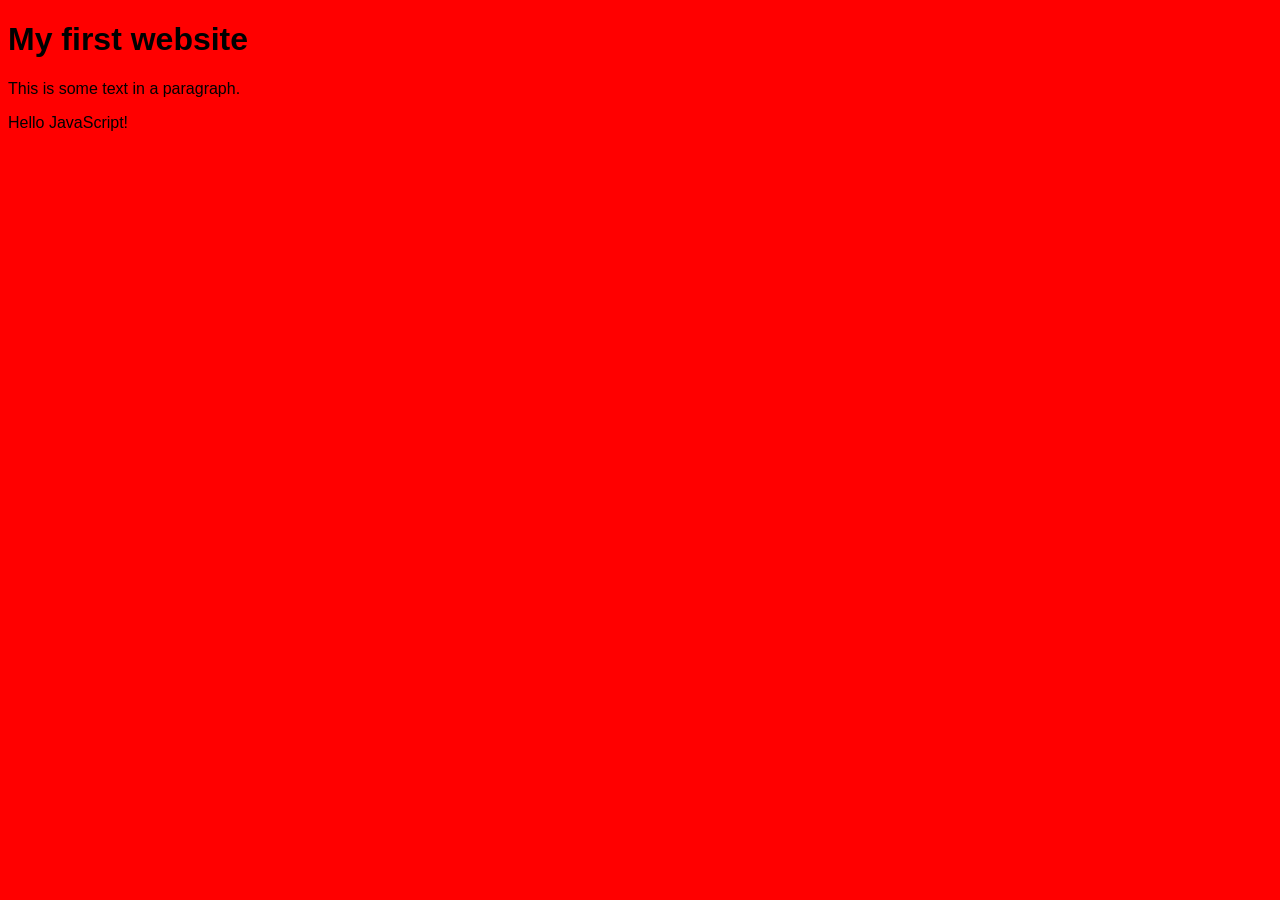
==== index.html @ 307298f5 "mine første ændringer" ====
<!DOCTYPE html>
<html lang="en">
<head>
    <meta charset="UTF-8">
    <meta name="viewport" content="width=device-width, initial-scale=1.0">
    <title>My first website</title>
    <link rel="stylesheet" href="app.css">
</head>
<body>
     <h1>My first website</h1>
    <p>This is some text in a paragraph.</p>
    <script src="app.js"></script>
</body>
</html>
---- app.css ----
body {
    font-family: Arial, Helvetica, sans-serif;
    background-color: red;
}
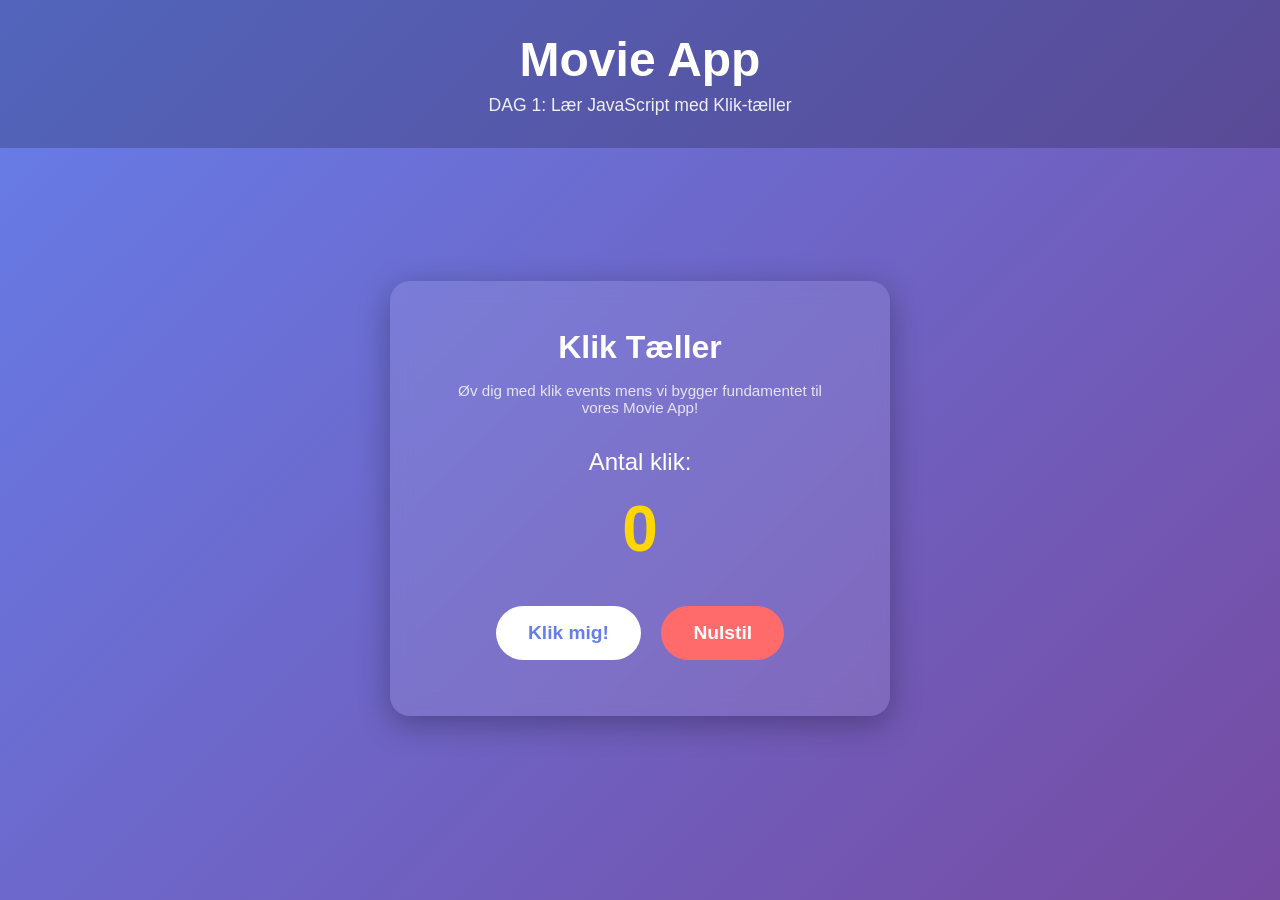
==== commit 693ff4ea: "done til og med opg 6" ====
--- a/index.html
+++ b/index.html
@@ -1,14 +1,30 @@
 <!DOCTYPE html>
-<html lang="en">
-<head>
-    <meta charset="UTF-8">
-    <meta name="viewport" content="width=device-width, initial-scale=1.0">
-    <title>My first website</title>
-    <link rel="stylesheet" href="app.css">
-</head>
-<body>
-     <h1>My first website</h1>
-    <p>This is some text in a paragraph.</p>
+<html lang="da">
+  <head>
+    <meta charset="UTF-8" />
+    <meta name="viewport" content="width=device-width, initial-scale=1.0" />
+    <title>Movie App - DAG 1</title>
+    <link rel="stylesheet" href="app.css" />
+  </head>
+  <body>
+    <header>
+      <h1>Movie App</h1>
+      <p>DAG 1: Lær JavaScript med Klik-tæller</p>
+    </header>
+
+    <main>
+      <section class="counter-box" aria-labelledby="counter-title">
+        <h2 id="counter-title">Klik Tæller</h2>
+        <p class="instructions">Øv dig med klik events mens vi bygger fundamentet til vores Movie App!</p>
+
+        <div class="count-display">Antal klik: <span id="counter">0</span></div>
+
+        <button id="click-button">Klik mig!</button>
+        <button id="reset-button">Nulstil</button>
+      </section>
+    </main>
+
     <script src="app.js"></script>
-</body>
-</html>+  </body>
+</html>
+
--- a/app.css
+++ b/app.css
@@ -1,7 +1,103 @@
+
+* {
+  margin: 0;
+  padding: 0;
+  box-sizing: border-box;
+}
 
 body {
-    font-family: Arial, Helvetica, sans-serif;
-    background-color: red;
+  font-family: "Segoe UI", Tahoma, Geneva, Verdana, sans-serif;
+  background: linear-gradient(135deg, #667eea 0%, #764ba2 100%);
+  min-height: 100vh;
+  color: white;
 }
 
+header {
+  text-align: center;
+  padding: 2rem;
+  background: rgba(0, 0, 0, 0.2);
+}
 
+header h1 {
+  font-size: 3rem;
+  margin-bottom: 0.5rem;
+}
+
+header p {
+  font-size: 1.1rem;
+  opacity: 0.9;
+}
+
+main {
+  display: flex;
+  justify-content: center;
+  align-items: center;
+  min-height: calc(100vh - 200px);
+  padding: 2rem;
+}
+
+.counter-box {
+  background: rgba(255, 255, 255, 0.1);
+  backdrop-filter: blur(10px);
+  padding: 3rem;
+  border-radius: 20px;
+  text-align: center;
+  box-shadow: 0 8px 32px rgba(0, 0, 0, 0.3);
+  max-width: 500px;
+  width: 100%;
+}
+
+.counter-box h2 {
+  font-size: 2rem;
+  margin-bottom: 1rem;
+}
+
+.instructions {
+  font-size: 0.95rem;
+  opacity: 0.8;
+  margin-bottom: 2rem;
+}
+
+.count-display {
+  font-size: 1.5rem;
+  margin-bottom: 2rem;
+}
+
+#counter {
+  font-size: 4rem;
+  font-weight: bold;
+  color: #ffd700;
+  display: block;
+  margin: 1rem 0;
+}
+
+button {
+  background: white;
+  color: #667eea;
+  border: none;
+  padding: 1rem 2rem;
+  font-size: 1.2rem;
+  border-radius: 50px;
+  cursor: pointer;
+  margin: 0.5rem;
+  transition: all 0.3s;
+  font-weight: bold;
+}
+
+button:hover {
+  transform: translateY(-2px);
+  box-shadow: 0 5px 15px rgba(0, 0, 0, 0.3);
+}
+
+button:active {
+  transform: translateY(0);
+}
+
+#reset-button {
+  background: #ff6b6b;
+  color: white;
+}
+
+#reset-button:hover {
+  background: #ff5252;
+}
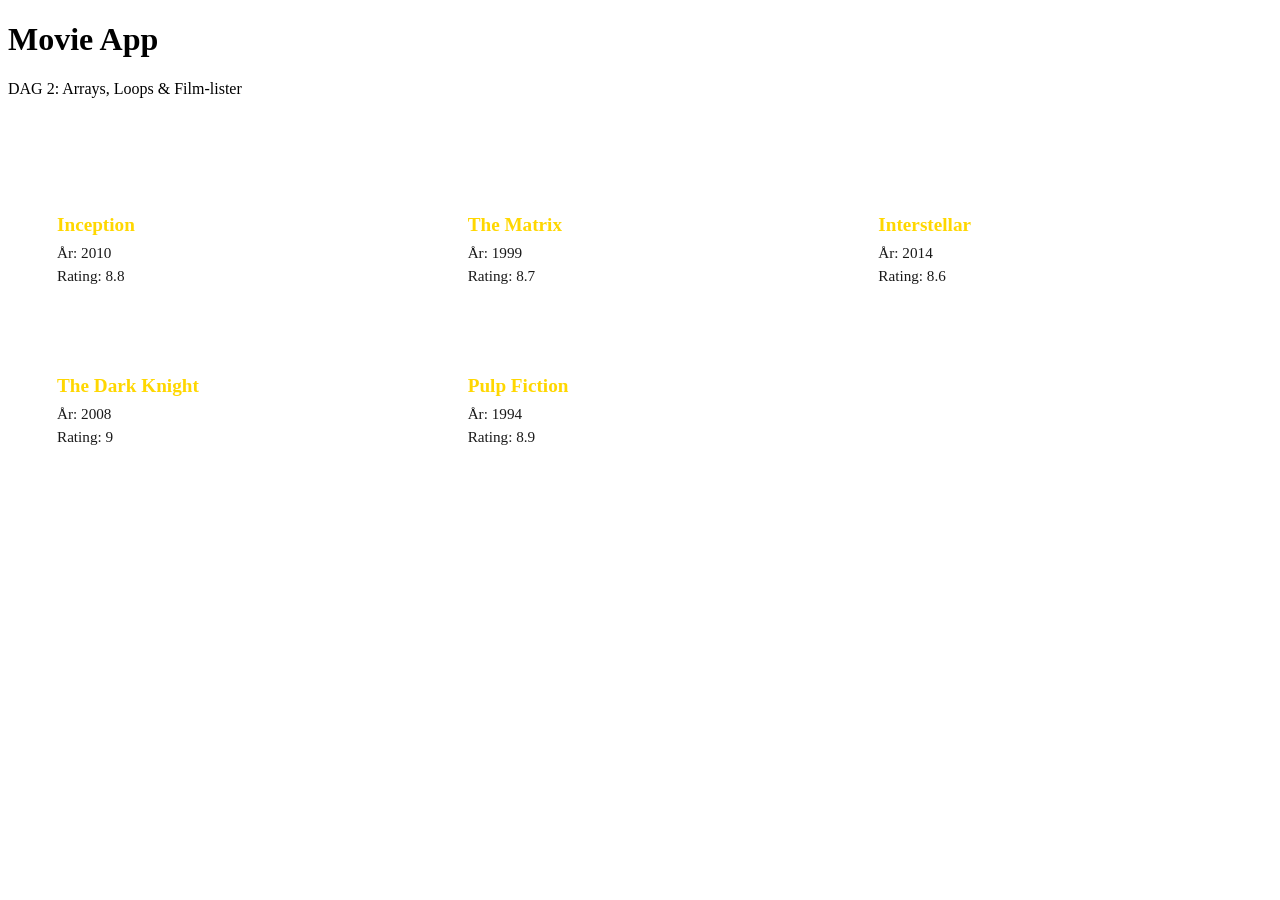
==== commit 0d73cc90: "done med 5" ====
--- a/index.html
+++ b/index.html
@@ -3,28 +3,26 @@
   <head>
     <meta charset="UTF-8" />
     <meta name="viewport" content="width=device-width, initial-scale=1.0" />
-    <title>Movie App - DAG 1</title>
+    <title>Movie App - DAG 2</title>
     <link rel="stylesheet" href="app.css" />
   </head>
   <body>
     <header>
       <h1>Movie App</h1>
-      <p>DAG 1: Lær JavaScript med Klik-tæller</p>
+      <p>DAG 2: Arrays, Loops & Film-lister</p>
     </header>
 
-    <main>
-      <section class="counter-box" aria-labelledby="counter-title">
-        <h2 id="counter-title">Klik Tæller</h2>
-        <p class="instructions">Øv dig med klik events mens vi bygger fundamentet til vores Movie App!</p>
-
-        <div class="count-display">Antal klik: <span id="counter">0</span></div>
-
-        <button id="click-button">Klik mig!</button>
-        <button id="reset-button">Nulstil</button>
-      </section>
+   <main>
+  <section id="movie-list" class="movie-grid" aria-label="Filmliste">
+    <!-- Film vises her med JavaScript -->
+  </section>
+</main>
     </main>
 
     <script src="app.js"></script>
+
+
+
   </body>
 </html>
 
--- a/app.css
+++ b/app.css
@@ -1,103 +1,60 @@
-
-* {
-  margin: 0;
-  padding: 0;
-  box-sizing: border-box;
-}
-
-body {
-  font-family: "Segoe UI", Tahoma, Geneva, Verdana, sans-serif;
-  background: linear-gradient(135deg, #667eea 0%, #764ba2 100%);
-  min-height: 100vh;
-  color: white;
-}
-
-header {
-  text-align: center;
-  padding: 2rem;
-  background: rgba(0, 0, 0, 0.2);
-}
-
-header h1 {
-  font-size: 3rem;
-  margin-bottom: 0.5rem;
-}
-
-header p {
-  font-size: 1.1rem;
-  opacity: 0.9;
-}
 
 main {
-  display: flex;
-  justify-content: center;
-  align-items: center;
-  min-height: calc(100vh - 200px);
+  max-width: 1200px;
+  margin: 0 auto;
   padding: 2rem;
 }
 
-.counter-box {
+
+.movie-grid {
+  display: grid;
+  grid-template-columns: 1fr;
+  gap: 2rem;
+  padding: 2rem 0;
+}
+
+@media (min-width: 600px) {
+  .movie-grid {
+    grid-template-columns: 1fr 1fr;
+  }
+}
+
+@media (min-width: 992px) {
+  .movie-grid {
+    grid-template-columns: 1fr 1fr 1fr;
+  }
+}
+
+@media (min-width: 1400px) {
+  .movie-grid {
+    grid-template-columns: 1fr 1fr 1fr 1fr;
+  }
+}
+
+.movie-card {
   background: rgba(255, 255, 255, 0.1);
   backdrop-filter: blur(10px);
-  padding: 3rem;
-  border-radius: 20px;
-  text-align: center;
-  box-shadow: 0 8px 32px rgba(0, 0, 0, 0.3);
-  max-width: 500px;
-  width: 100%;
+  border-radius: 15px;
+  padding: 1rem;
+  transition: transform 0.3s;
+  border: 1px solid rgba(255, 255, 255, 0.2);
 }
 
-.counter-box h2 {
-  font-size: 2rem;
-  margin-bottom: 1rem;
+.movie-card:hover {
+  transform: translateY(-5px);
+  box-shadow: 0 10px 30px rgba(0, 0, 0, 0.3);
 }
 
-.instructions {
-  font-size: 0.95rem;
-  opacity: 0.8;
-  margin-bottom: 2rem;
+.movie-card h3 {
+  color: #ffd700;
+  margin-bottom: 0.5rem;
+  font-size: 1.2rem;
 }
 
-.count-display {
-  font-size: 1.5rem;
-  margin-bottom: 2rem;
+.movie-card p {
+  opacity: 0.9;
+  font-size: 0.95rem;
+  margin: 0.3rem 0;
 }
 
-#counter {
-  font-size: 4rem;
-  font-weight: bold;
-  color: #ffd700;
-  display: block;
-  margin: 1rem 0;
-}
 
-button {
-  background: white;
-  color: #667eea;
-  border: none;
-  padding: 1rem 2rem;
-  font-size: 1.2rem;
-  border-radius: 50px;
-  cursor: pointer;
-  margin: 0.5rem;
-  transition: all 0.3s;
-  font-weight: bold;
-}
-
-button:hover {
-  transform: translateY(-2px);
-  box-shadow: 0 5px 15px rgba(0, 0, 0, 0.3);
-}
-
-button:active {
-  transform: translateY(0);
-}
-
-#reset-button {
-  background: #ff6b6b;
-  color: white;
-}
-
-#reset-button:hover {
-  background: #ff5252;
-}
